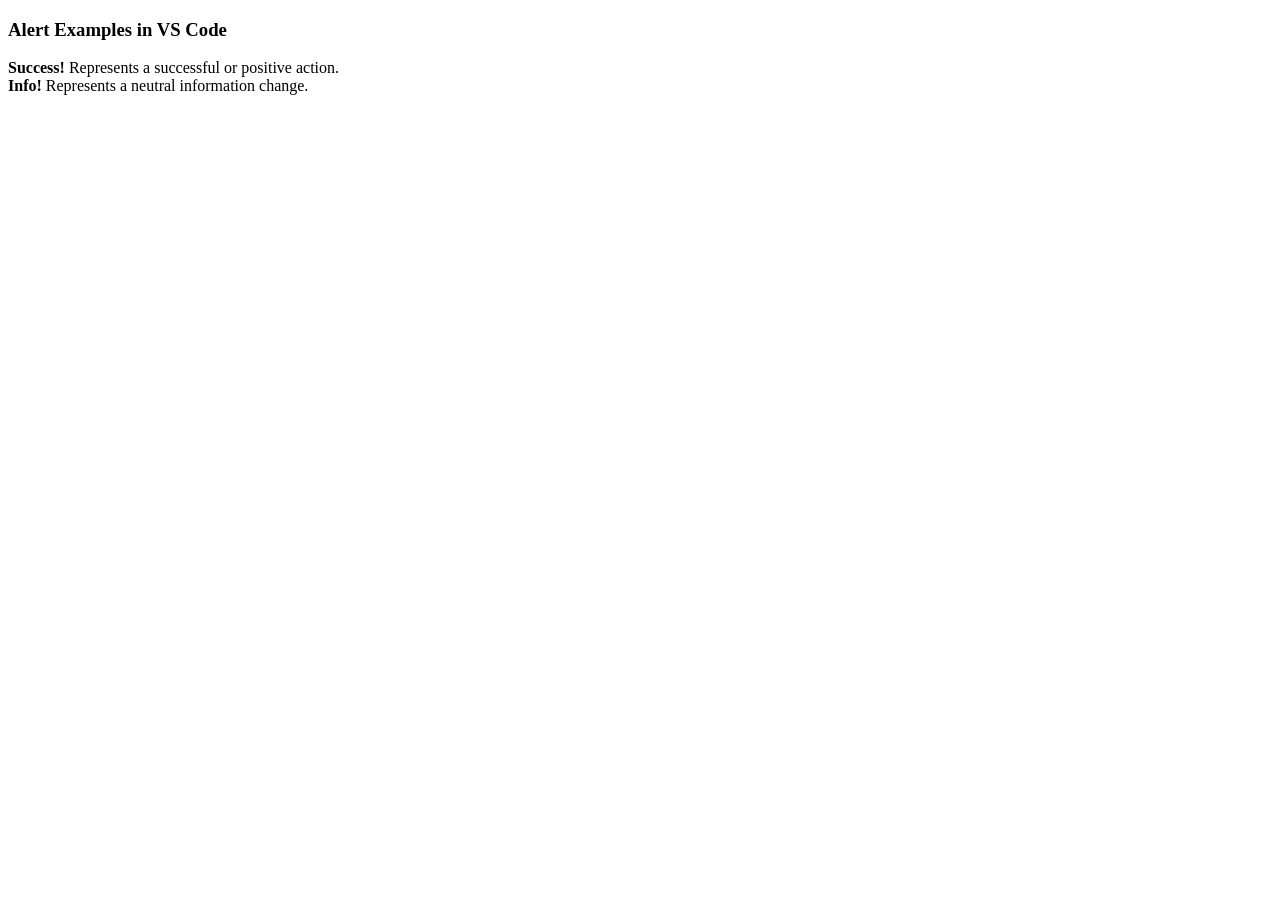
==== index.html @ fa609df9 "Test Commit" ====
<!DOCTYPE html>
<html lang="en">
<head>
    <title>Alert Examples</title>
    <meta charset = "utf-8">
</head>
<body>

    <h3>Alert Examples in VS Code</h3>
    <strong>Success!</strong> Represents a successful or positive action. </br>
    <strong>Info!</strong> Represents a neutral information change. </br>
</body>
</html>
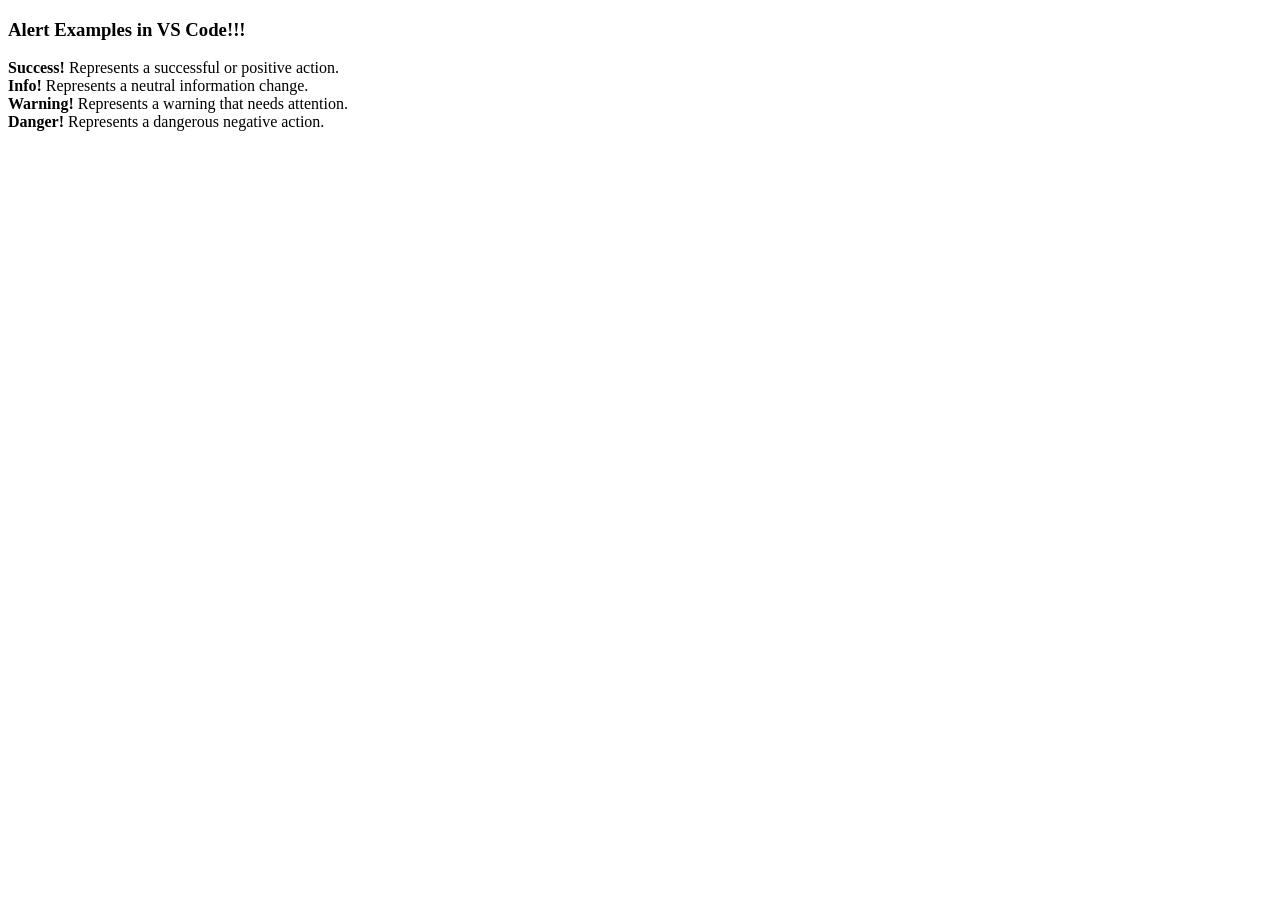
==== commit cc85469b: "Added Features" ====
--- a/index.html
+++ b/index.html
@@ -1,13 +1,15 @@
 <!DOCTYPE html>
 <html lang="en">
 <head>
-    <title>Alert Examples</title>
+    <title>Alert Examples!!!</title>
     <meta charset = "utf-8">
 </head>
 <body>
 
-    <h3>Alert Examples in VS Code</h3>
+    <h3>Alert Examples in VS Code!!!</h3>
     <strong>Success!</strong> Represents a successful or positive action. </br>
     <strong>Info!</strong> Represents a neutral information change. </br>
+    <strong>Warning!</strong> Represents a warning that needs attention. </br>
+    <strong>Danger!</strong> Represents a dangerous negative action. </br>
 </body>
 </html>
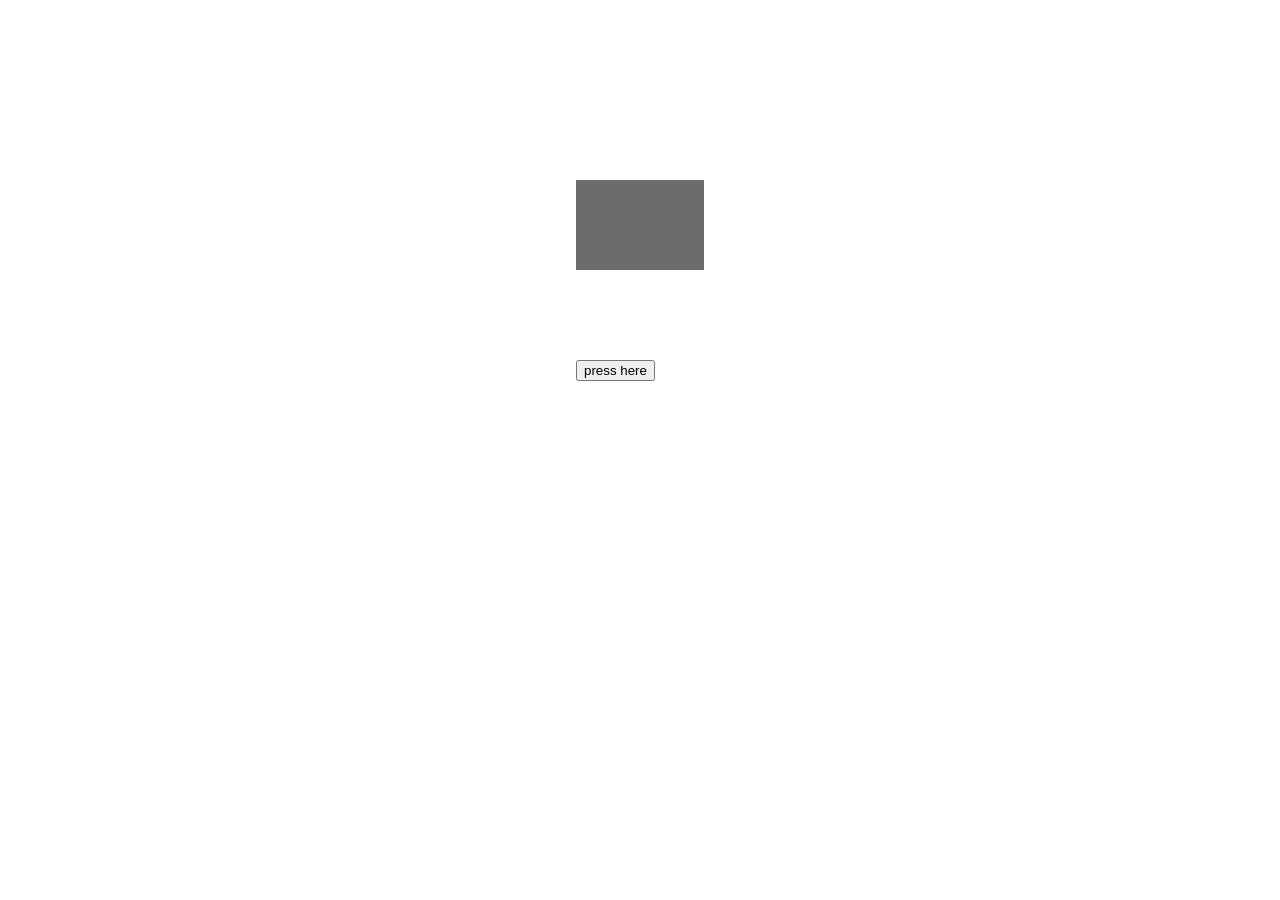
==== commit e95f4356: "Add intial creation of login page" ====
--- a/index.html
+++ b/index.html
@@ -1,15 +1,19 @@
 <!DOCTYPE html>
 <html lang="en">
+    <meta charset="UTF-8">
+    <meta name="viewport" content="width=device-width, initial-scale=1.0">
 <head>
-    <title>Alert Examples!!!</title>
-    <meta charset = "utf-8">
+    <link rel="stylesheet" href= "index.css">
+    <title> About me </title>
 </head>
 <body>
-
-    <h3>Alert Examples in VS Code!!!</h3>
-    <strong>Success!</strong> Represents a successful or positive action. </br>
-    <strong>Info!</strong> Represents a neutral information change. </br>
-    <strong>Warning!</strong> Represents a warning that needs attention. </br>
-    <strong>Danger!</strong> Represents a dangerous negative action. </br>
+    <div class = "iconImage">
+       
+    </div>
+    
+    <div class = "loginButton">
+        <button> press here </button>
+    </div>
+    
 </body>
 </html>
--- a/index.css
+++ b/index.css
@@ -0,0 +1,16 @@
+.iconImage {
+    position: fixed;    
+    height: 10%;
+    width: 10%;
+    background-color: #6c6c6c;
+    left: 45%;
+    top: 20%;
+}
+
+.loginButton {
+    position: fixed;    
+    height: 10%;
+    width: 10%;
+    left: 45%;
+    top: 40%;
+}
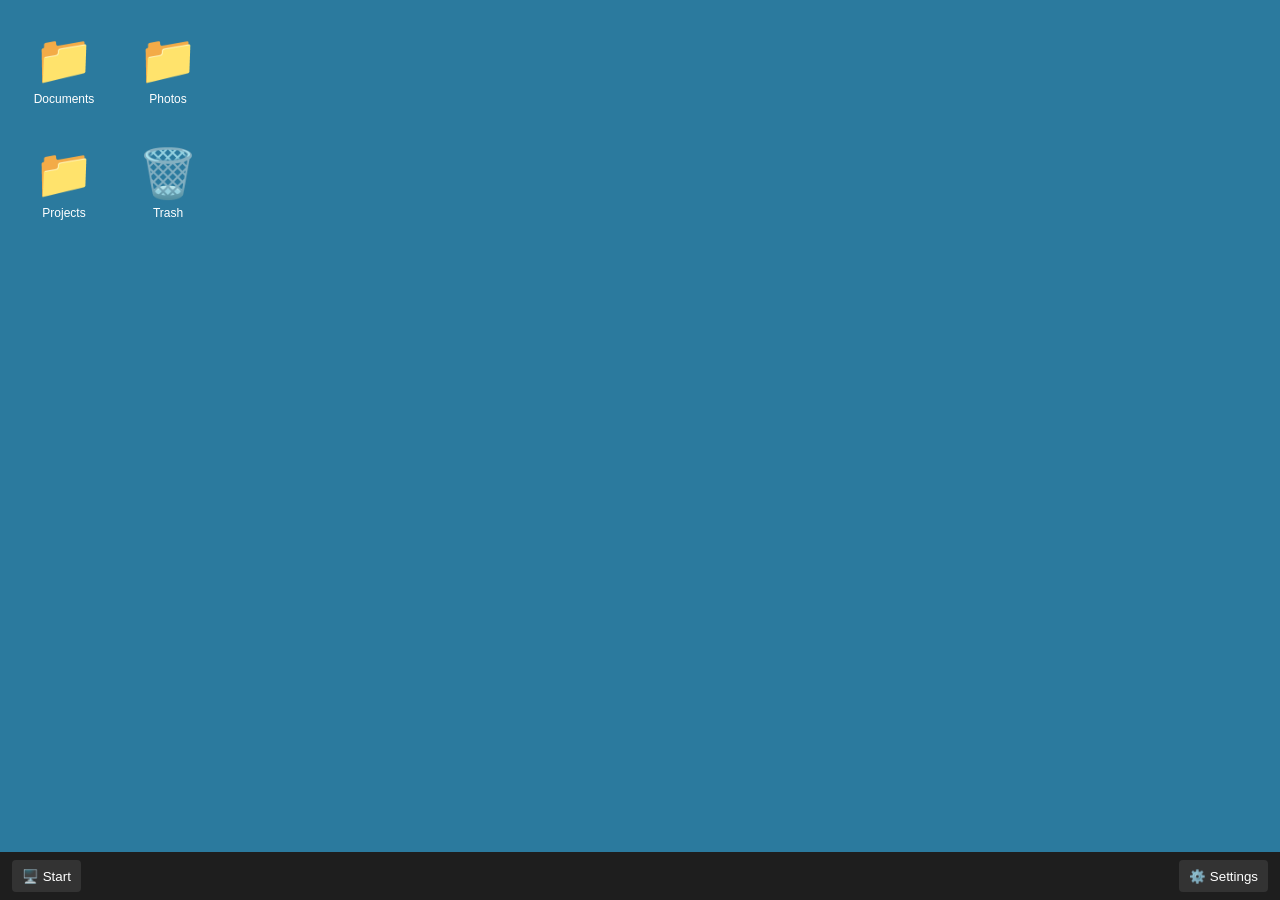
==== commit fdaf9a08: "Removal of Unecessary Files and Renaming Files" ====
--- a/index.html
+++ b/index.html
@@ -1,19 +1,99 @@
 <!DOCTYPE html>
 <html lang="en">
+<head>
     <meta charset="UTF-8">
     <meta name="viewport" content="width=device-width, initial-scale=1.0">
-<head>
-    <link rel="stylesheet" href= "index.css">
-    <title> About me </title>
+    <link rel="stylesheet" href="index.css">
+    <script src="index.js" defer></script>
+    <title>My Desktop</title>
 </head>
 <body>
-    <div class = "iconImage">
-       
+
+    <div class="desktop">
+        <div class="icons">
+            <div class="icon" data-folder="Documents">
+                <div class="icon-emoji">📁</div>
+                <div class="icon-label">Documents</div>
+            </div>
+
+            <div class="icon" data-folder="Photos">
+                <div class="icon-emoji">📁</div>
+                <div class="icon-label">Photos</div>
+            </div>
+
+            <div class="icon" data-folder="Projects">
+                <div class="icon-emoji">📁</div>
+                <div class="icon-label">Projects</div>
+            </div>
+
+            <div class="icon" data-folder="Trash">
+                <div class="icon-emoji">🗑️</div>
+                <div class="icon-label">Trash</div>
+            </div>
+        </div>
     </div>
-    
-    <div class = "loginButton">
-        <button> press here </button>
+
+    <!-- Fake windows for each folder -->
+    <div class="window hidden" id="window-Documents">
+        <div class="window-titlebar">
+            <span>Documents</span>
+            <button class="closeButton" data-close="Documents">✕</button>
+        </div>
+        <div class="window-content">
+            <p>This is the Documents folder contents.</p>
+        </div>
+        <div class="resize-handle"></div>
     </div>
-    
+
+    <div class="window hidden" id="window-Photos">
+        <div class="window-titlebar">
+            <span>Photos</span>
+            <button class="closeButton" data-close="Photos">✕</button>
+        </div>
+        <div class="window-content">
+            <p>This is the Photos folder contents.</p>
+        </div>
+        <div class="resize-handle"></div>
+    </div>
+
+    <div class="window hidden" id="window-Projects">
+        <div class="window-titlebar">
+            <span>Projects</span>
+            <button class="closeButton" data-close="Projects">✕</button>
+        </div>
+        <div class="window-content">
+            <p>This is the Projects folder contents.</p>
+        </div>
+        <div class="resize-handle"></div>
+    </div>
+
+    <div class="window hidden" id="window-Trash">
+        <div class="window-titlebar">
+            <span>Trash</span>
+            <button class="closeButton" data-close="Trash">✕</button>
+        </div>
+        <div class="window-content">
+            <p>Trash is empty.</p>
+        </div>
+        <div class="resize-handle"></div>
+    </div>
+
+    <div class="window hidden" id="window-Settings">
+        <div class="window-titlebar">
+            <span>Settings</span>
+            <button class="closeButton" data-close="Settings">✕</button>
+        </div>
+        <div class="window-content">
+            <p>Settings go here.</p>
+        </div>
+        <div class="resize-handle"></div>
+    </div>
+
+    <div class="taskBar">
+        <button id="startButton">🖥️ Start</button>
+        <div id="taskbarItems" class="taskbarItems"></div>
+        <button id="settingsButton" data-folder="Settings">⚙️ Settings</button>
+    </div>
+
 </body>
 </html>
--- a/index.css
+++ b/index.css
@@ -1,16 +1,164 @@
-.iconImage {
-    position: fixed;    
-    height: 10%;
-    width: 10%;
-    background-color: #6c6c6c;
-    left: 45%;
-    top: 20%;
+* {
+    margin: 0;
+    padding: 0;
+    box-sizing: border-box;
 }
 
-.loginButton {
-    position: fixed;    
-    height: 10%;
-    width: 10%;
-    left: 45%;
-    top: 40%;
+body {
+    font-family: sans-serif;
+    height: 100vh;
+    background: #2b7a9e;
+    overflow: hidden;
+}
+
+.desktop {
+    height: calc(100vh - 48px);
+    padding: 24px;
+}
+
+.icons {
+    display: grid;
+    grid-template-columns: repeat(2, 80px);
+    gap: 24px;
+}
+
+.icon {
+    width: 80px;
+    text-align: center;
+    cursor: pointer;
+    padding: 8px;
+    border-radius: 6px;
+}
+
+.icon:hover {
+    background: rgba(255, 255, 255, 0.15);
+}
+
+.icon-emoji {
+    font-size: 48px;
+}
+
+.icon-label {
+    font-size: 12px;
+    color: white;
+    margin-top: 4px;
+}
+
+/* Windows */
+.window {
+    position: absolute;
+    top: 80px;
+    left: 120px;
+    width: 400px;
+    height: 300px;
+    min-width: 200px;
+    min-height: 150px;
+    background: white;
+    border-radius: 6px;
+    box-shadow: 0 8px 24px rgba(0,0,0,0.4);
+    overflow: hidden;
+    z-index: 10;
+}
+
+.window-titlebar {
+    background: #333;
+    color: white;
+    padding: 8px 12px;
+    display: flex;
+    justify-content: space-between;
+    align-items: center;
+    cursor: move;
+}
+
+.closeButton {
+    background: none;
+    border: none;
+    color: white;
+    cursor: pointer;
+    font-size: 14px;
+}
+
+.closeButton:hover {
+    color: #ff5f57;
+}
+
+.window-content {
+    padding: 16px;
+}
+
+.resize-handle {
+    position: absolute;
+    width: 16px;
+    height: 16px;
+    right: 0;
+    bottom: 0;
+    cursor: nwse-resize;
+    background: linear-gradient(135deg, transparent 50%, #999 50%);
+}
+
+.resize-handle:hover {
+    background: linear-gradient(135deg, transparent 50%, #666 50%);
+}
+
+/* Taskbar */
+.taskBar {
+    position: fixed;
+    bottom: 0;
+    left: 0;
+    width: 100%;
+    height: 48px;
+    display: flex;
+    align-items: center;
+    justify-content: space-between;
+    padding: 0 12px;
+    background: #1e1e1e;
+}
+
+.taskBar button {
+    height: 32px;
+    border: none;
+    border-radius: 4px;
+    background: #333;
+    color: white;
+    cursor: pointer;
+    padding: 0 10px;
+}
+
+.taskBar button:hover {
+    background: #444;
+}
+
+.taskbarItems {
+    display: flex;
+    gap: 8px;
+    flex: 1;
+    padding: 0 12px;
+    overflow-x: auto;
+}
+
+.taskbarItem {
+    height: 32px;
+    display: flex;
+    align-items: center;
+    gap: 6px;
+    padding: 0 10px;
+    background: #444;
+    color: white;
+    border: none;
+    border-radius: 4px;
+    font-size: 14px;
+    cursor: pointer;
+    white-space: nowrap;
+}
+
+.taskbarItem:hover {
+    background: #555;
+}
+
+.taskbarItem.active {
+    background: #0078d7;
+}
+
+.hidden {
+    display: none;
 }
